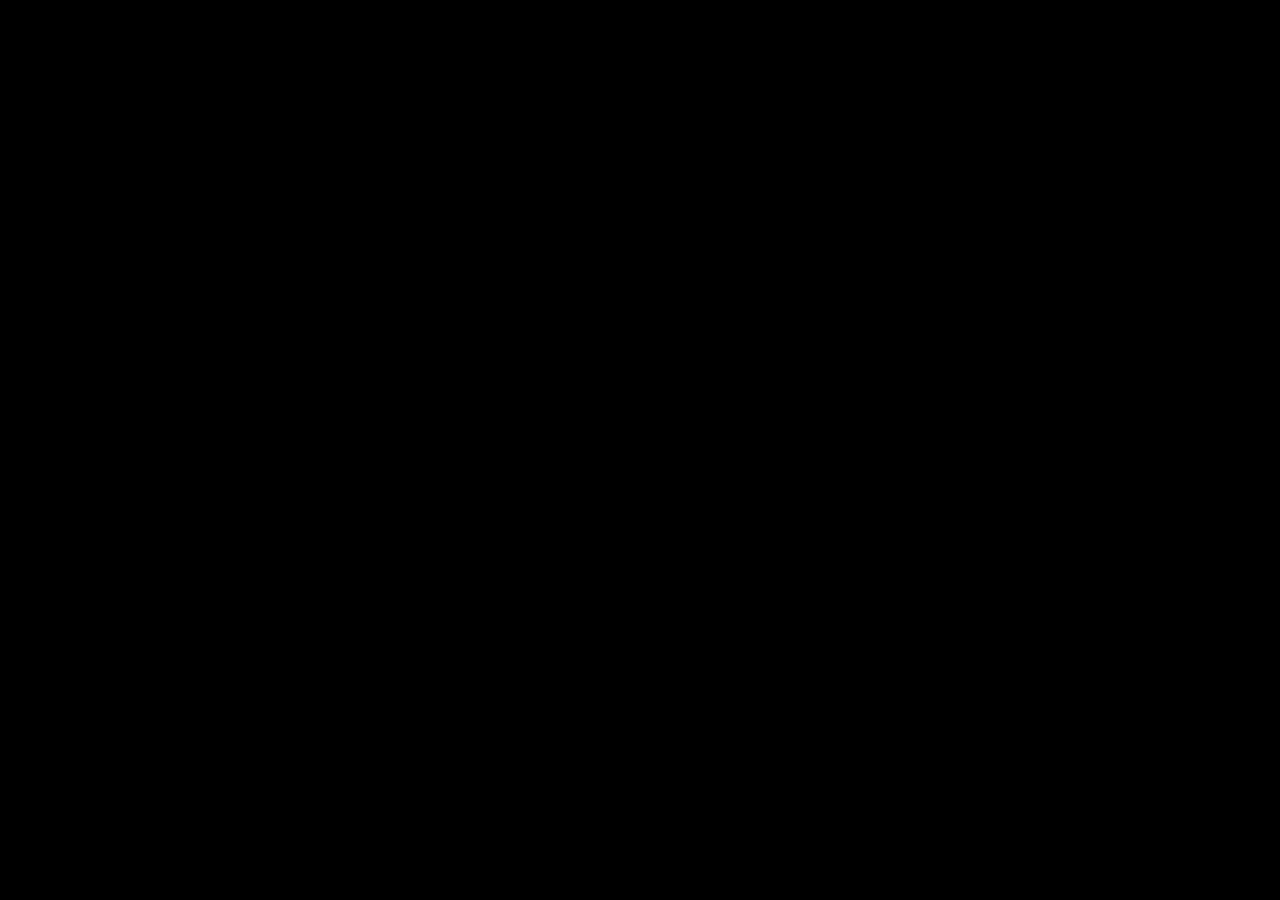
==== index.html @ c1ab7d1c "about & contact pages" ====
<!DOCTYPE html>
<html lang="en">

<head>
  <meta charset="UTF-8" />
  <meta name="viewport" content="width=device-width, initial-scale=1.0" />
  <title>Mel Usine</title>
  <link rel="stylesheet" href="style.css" />
</head>

<body class="black">
  <main class="home">
    <img src="public/contact.jpg" alt="" class="preload" onload="document.body.classList.add('bg-loaded')">
    <header>
      <h1 style="display:none;">mel usine</h1>
      <nav>
        <ul>
          <li>
            <a href="/" title="go to home page">home</a>
          </li>
          <li>
            <a href="/about" title="go to about page">about</a>
          </li>
          <li>
            <a href="/contact" title="go to contact page">contact</a>
          </li>
        </ul>
      </nav>
    </header>

    <div class="footer">
      <?xml version="1.0" encoding="UTF-8"?>
      <svg id="Layer_1" data-name="Layer 1" xmlns="http://www.w3.org/2000/svg" viewBox="0 0 1180.61792 391.07813">
        <path
          d="M0,384.17466c7.18132-.64318,11.96657-1.84035,14.36092-3.59152,3.68242-2.66877,5.52448-8.00802,5.52448-16.01775v-71.39466c0-6.81084-.89702-11.27537-2.69278-13.39357s-4.76468-3.17645-8.90675-3.17645c-1.93297,0-3.38398.09262-4.34961.27614-.96734.18524-2.09591.50597-3.38398.96563v-4.83328l9.9427-3.31366c3.5898-1.19546,9.48133-3.35997,17.67629-6.49011,8.19154-3.12843,12.51885-4.69607,12.98022-4.69607.45966,0,.7358.23154.82842.6912.0909.46137.13893,1.3361.13893,2.62417v18.64192c9.11257-8.28587,16.98509-14.01617,23.61241-17.19262,6.62904-3.17645,13.4416-4.76468,20.43768-4.76468,9.48133,0,17.0314,3.22447,22.6485,9.66656,2.94491,3.50061,5.38556,8.24128,7.31853,14.2237,6.81084-6.90346,12.74868-12.01288,17.8135-15.32826,8.74553-5.70629,17.67629-8.56201,26.79058-8.56201,14.82058,0,24.71697,6.03217,29.68917,18.09136,2.85229,6.81427,4.281,17.58539,4.281,32.31335v57.30817c0,6.53814,1.4493,10.97865,4.34961,13.32497,2.90031,2.34803,8.12293,3.89167,15.673,4.62746v3.5898h-62.27866v-3.86594c8.00973-.7358,13.27866-2.34803,15.81193-4.83328,2.52984-2.48696,3.79733-7.54836,3.79733-15.19105v-59.51728c0-8.92905-.96734-15.51178-2.90031-19.74819-3.40799-7.54664-10.08163-11.32339-20.02433-11.32339-5.98414,0-11.92198,1.98099-17.8135,5.93783-3.40628,2.30344-7.59467,5.98586-12.56687,11.04897v70.70174c0,7.45745,1.31209,13.11915,3.93626,16.9868,2.62417,3.86594,8.16924,5.93783,16.64035,6.21397v3.5898h-63.38493v-3.5898c8.74553-1.10455,14.31461-3.22276,16.70895-6.3529,2.39434-3.12843,3.59152-10.86202,3.59152-23.19906v-38.58907c0-14.14824-.92103-23.88512-2.76138-29.21408-3.03924-9.02167-9.48304-13.53422-19.33312-13.53422-5.6171,0-11.14159,1.54363-16.57174,4.62746-5.43358,3.08555-10.21884,7.11099-14.36092,12.08149v75.53674c0,6.9978,1.21775,11.83108,3.65841,14.49984,2.43894,2.6722,7.75589,4.05289,15.95086,4.14379v3.5898H0v-3.5898Z" />
        <path
          d="M308.64221,271.69711c9.75575,8.97707,14.63705,21.70517,14.63705,38.18258h-87.68855c.91932,21.3124,5.7526,36.83619,14.49984,46.57307,8.74553,9.73517,19.10158,14.60275,31.06987,14.60275,9.66656,0,17.81522-2.52469,24.44254-7.57751,6.62904-5.0511,12.75039-12.21698,18.3675-21.49592l4.83328,1.65512c-3.77675,11.71273-10.84144,22.54559-21.19749,32.50373-10.35777,9.95985-23.03955,14.93721-38.04537,14.93721-17.30925,0-30.68053-6.53471-40.11555-19.60926-9.43673-13.07113-14.15338-28.12325-14.15338-45.15465,0-18.50471,5.47475-34.47615,16.43281-47.91946,10.95464-13.43988,25.22294-20.16154,42.80833-20.16154,12.98022,0,24.34993,4.48854,34.10911,13.4639ZM242.4959,282.26241c-2.94834,4.97049-5.06483,11.23249-6.3529,18.78085h58.27551c-1.01537-9.20519-2.7631-16.06406-5.24835-20.5766-4.51083-8.10063-12.06091-12.15181-22.64679-12.15181-10.49498,0-18.50471,4.64976-24.02748,13.94757Z" />
        <path
          d="M335.43794,383.89853c8.56029-.82842,14.36092-2.55557,17.39844-5.17974,3.03924-2.62246,4.55714-7.75417,4.55714-15.39686v-134.91509c0-6.07676-.50597-204.14781-1.5179-206.44953-1.84378-3.86765-5.57251-5.80062-11.18618-5.80062-1.28979,0-2.69278.13893-4.2124.41507-1.5179.27614-3.43029.68949-5.7303,1.24177v-4.55714c12.42795-3.31366,27.38745-7.73188,44.88022-13.25636.64318,0,1.03595.27614,1.17316.82842.13893.55228.20753,1.74945.20753,3.59152v359.45427c0,8.00973,1.38069,13.18776,4.14208,15.53579,2.7631,2.34803,8.46939,3.84536,17.12402,4.48854v3.86594h-66.8358v-3.86594Z" />
        <path
          d="M656.53452,259.89176v88.37804c0,6.262.87301,11.2788,2.62417,15.05212,3.40456,6.9978,9.66485,10.49498,18.77913,10.49498,6.26028,0,12.38164-2.0719,18.3675-6.21397,3.40456-2.30001,6.85715-5.47646,10.35605-9.52764v-75.67567c0-7.08698-1.38069-11.73674-4.14208-13.94757-2.7631-2.20911-8.28587-3.54178-16.57174-4.00315v-4.55714h44.60408v97.21618c0,6.262,1.12685,10.56358,3.38398,12.91162,2.2537,2.34803,7.01838,3.38398,14.29231,3.10784v3.86594c-5.06483,1.38069-8.79355,2.41664-11.18618,3.10784-2.39434.68949-6.39921,1.95698-12.0146,3.79733-2.39434.82842-7.64269,2.80941-15.74161,5.93783-.46137,0-.73751-.20753-.82842-.6226-.09262-.41335-.13893-.89702-.13893-1.4493v-22.23344c-6.26028,7.45745-11.96829,12.98194-17.1223,16.57174-7.82621,5.52277-16.11208,8.28587-24.85761,8.28587-8.00973,0-15.55809-2.85743-22.64679-8.5723-7.18132-5.62396-10.77112-15.0727-10.77112-28.34622v-71.75999c0-7.30824-1.56593-12.1964-4.69435-14.6645-2.0273-1.55049-6.3529-2.64647-12.98194-3.28793v-3.86594h41.29042Z" />
        <path
          d="M763.2852,344.26493h4.55714c2.11134,10.49498,4.9602,18.55273,8.54143,24.16641,6.42837,10.31146,15.8428,15.46719,28.24331,15.46719,6.88631,0,12.32847-1.91067,16.32476-5.73202,3.99629-3.81791,5.99443-8.76783,5.99443-14.84459,0-3.86594-1.15258-7.59467-3.45259-11.18447-2.30344-3.59152-6.3529-7.0887-12.15009-10.49498l-15.46204-8.83815c-11.32168-6.07676-19.65386-12.19812-24.99654-18.3675-5.34268-6.16595-8.01488-13.43988-8.01488-21.81837,0-10.30974,3.68242-18.78085,11.04725-25.40817,7.36484-6.62904,16.61633-9.9427,27.75792-9.9427,4.87787,0,10.23942.92103,16.08635,2.76138,5.84522,1.84207,9.13658,2.76138,9.87409,2.76138,1.65683,0,2.85229-.22811,3.59152-.68949.7358-.45966,1.38069-1.19546,1.93297-2.20911h3.31366l.96734,38.52732h-4.281c-1.84378-8.92905-4.32903-15.88054-7.45745-20.85274-5.70972-9.20347-13.94757-13.80864-24.71868-13.80864-6.44552,0-11.50863,1.98099-15.18933,5.93783-3.68413,3.96027-5.52448,8.61003-5.52448,13.94757,0,8.47111,6.3529,16.01775,19.05699,22.64679l18.22857,9.80549c19.60926,10.68021,29.41304,23.10816,29.41304,37.28384,0,10.86373-4.06661,19.74819-12.20155,26.65165-8.13494,6.90518-18.77227,10.35777-31.912,10.35777-5.51591,0-11.76419-.92103-18.74826-2.7631-6.98407-1.84035-11.12101-2.76138-12.40737-2.76138-1.10455,0-2.06847.39277-2.89517,1.17487-.82842.78211-1.4716,1.72544-1.92954,2.82999h-3.5898v-44.60408Z" />
        <path
          d="M858.43806,383.89853c9.84837-.91932,16.06406-2.60016,18.64192-5.04081,2.57615-2.43894,3.86594-9.04568,3.86594-19.8168v-65.87018c0-5.98243-.41335-10.12622-1.24177-12.42795-1.38241-3.77332-4.281-5.6617-8.70093-5.6617-1.01365,0-2.00158.09262-2.96892.27614-.96563.18524-3.75102.92103-8.35448,2.20911v-4.281l5.93783-1.93297c16.11037-5.24663,27.34286-9.20519,33.69576-11.87567,2.57615-1.10455,4.23298-1.65683,4.97049-1.65683.18352.64489.27614,1.3361.27614,2.0719v99.14915c0,10.49498,1.26406,17.07771,3.79733,19.74819,2.53156,2.67048,8.26186,4.37362,17.19262,5.10942v3.86594h-67.11194v-3.86594ZM880.39364,210.79324c2.62657-2.70161,5.83659-4.11992,9.63016-4.25194,4.01135-.1396,8.02235,1.43047,10.84209,4.28695,2.65872,2.69336,4.02778,5.95583,4.10569,9.78592.07986,3.9263-1.50878,7.81502-4.31863,10.55854-2.78767,2.72186-6.13503,4.08195-10.04046,4.08195-4.60296,0-8.37339-1.80235-11.31132-5.40959-1.72129-2.11343-2.77636-4.75718-2.99261-7.47428-.36177-4.54539.99994-8.40615,4.08509-11.57754Z" />
        <path
          d="M930.94071,383.89853c6.53642-.82842,11.11586-2.46295,13.74003-4.9036,2.62417-2.43722,3.93626-7.89139,3.93626-16.36249v-70.15118c0-5.8435-.55228-9.95471-1.65683-12.33018-1.75116-3.47146-5.34096-5.20718-10.77112-5.20718-.83013,0-1.68084.04631-2.55557.13721-.87644.09262-1.95698.23154-3.24506.41507v-4.83328c3.77332-1.10455,12.70409-3.95856,26.79058-8.56201l12.98022-4.281c.64318,0,1.03595.22983,1.17316.68949.13893.46309.20753,1.10627.20753,1.93468v20.29875c8.45395-7.91711,15.06927-13.34727,19.84767-16.29389,7.16931-4.51083,14.61133-6.76797,22.3312-6.76797,6.24828,0,11.94428,1.79576,17.09143,5.38556,9.92212,6.9978,14.88575,19.47205,14.88575,37.42448v64.48777c0,6.62904,1.32238,11.41601,3.97228,14.36263s7.07841,4.46624,13.28895,4.55714v3.86594h-58.965v-3.86594c6.71823-.91932,11.4143-2.78368,14.08478-5.59309,2.66877-2.80769,4.00487-8.90675,4.00487-18.29718v-58.965c0-7.91711-1.46473-14.47583-4.39592-19.67958-2.92947-5.19861-8.33046-7.8022-16.20127-7.8022-5.40271,0-10.89461,1.84378-16.47912,5.52448-3.11299,2.11821-7.14187,5.6171-12.08492,10.49498v77.33078c0,6.62904,1.4716,11.07127,4.41993,13.32668,2.94491,2.25713,7.59467,3.4766,13.94585,3.66012v3.86594h-60.34569v-3.86594Z" />
        <path
          d="M1160.45638,271.69711c9.75575,8.97707,14.63705,21.70517,14.63705,38.18258h-87.68855c.91932,21.3124,5.7526,36.83619,14.49984,46.57307,8.74553,9.73517,19.10158,14.60275,31.06987,14.60275,9.66656,0,17.81522-2.52469,24.44254-7.57751,6.62904-5.0511,12.75039-12.21698,18.3675-21.49592l4.83328,1.65512c-3.77675,11.71273-10.84144,22.54559-21.19749,32.50373-10.35777,9.95985-23.03955,14.93721-38.04537,14.93721-17.30925,0-30.68053-6.53471-40.11555-19.60926-9.43673-13.07113-14.15338-28.12325-14.15338-45.15465,0-18.50471,5.47475-34.47615,16.43281-47.91946,10.95464-13.43988,25.22294-20.16154,42.80833-20.16154,12.98022,0,24.34993,4.48854,34.10911,13.4639ZM1094.31007,282.26241c-2.94834,4.97049-5.06483,11.23249-6.3529,18.78085h58.27551c-1.01537-9.20519-2.7631-16.06406-5.24835-20.5766-4.51083-8.10063-12.06091-12.15181-22.64679-12.15181-10.49498,0-18.50471,4.64976-24.02748,13.94757Z" />
      </svg>
    </div>
  </main>

  <footer>
  </footer>

</body>

</html>
---- style.css ----
.home {
  background-image: url('public/contact.jpg');
  background-position: bottom 40% right 20%;
  background-repeat: no-repeat;
  background-size: cover;
  height: 100vh;
  width: 100vw;
  opacity: 0;
  transition: opacity 0.5s ease-in;
  z-index: -1;
}
.black {
  background-color: black;
}


/* When image is fully loaded */
body.bg-loaded .home {
  opacity: 1;
}

/* Hidden preloader image */
img.preload {
  display: none;
}

body {
  margin: 0;
}


.about, .contact {
  position: relative;
  padding-bottom: 150px;
}

svg {
  fill: white;
  max-width: 800px;
}

.mel {
  position: absolute;
  left: 0px;
  width: 100px;
  display: block;
  bottom: 50%
}

.usine {
  position: absolute;
  right: 0px;
  width: 141px;
  display: block;
  bottom: 50%
}

* {
  font-family: 'Times New Roman', Times, serif;
  box-sizing: border-box;
}

.footer {
  align-items: center;
  display: flex;
  justify-content: space-between;
  left: 0;
  position: absolute;
  right: 0;
  bottom: 40px;
  width: 60%;
  margin: 0 auto;
}

.pad {
  padding: 10px;
}

nav {
  position: fixed;
  left: 10px;
  top: 10px;
  font-size: 22px;
}

ul {
  margin: 0;
  padding: 0;
  list-style: none;
}

li {
  padding-bottom: 2px;
}

a {
  color: black;
  text-decoration: none;
  transition: 0.5s all;
}

a:hover {
  opacity: 0.6
}

.footer svg * {
  fill: black;
}

.inline {
  display: flex;
  gap: 2px;
  align-items: center;
  justify-content: space-between;
}

.contact-info {
  align-self: center;
}

.contact-photo {
  margin-top: 1rem;
}

.contact-info p {
  font-weight: bold;
  margin: 1px 0;
}

.grid {
  padding: 150px 10px 10px;
}

.tall {
  height: 100vh;
}

.footer-locked svg {
  width: 100%;
  height: auto;
  fill: black;
}

.footer-locked {
  position: fixed;
  bottom: 10px;
  left: 10px;
}

figure {
  margin: 0;
}

figcaption {
  font-size: 12px;
  margin-top: 0.5rem;
  text-align: right;
}

img {
  display: block;
  width: 100%;
  height: auto;
}

.margin-bottom {
  margin-bottom: 2rem;
}

.active {
  position: relative;
}

.active:before {
  content: "•";
  margin-right: 10px;
}

@media (min-width: 860px) {
  .home {
    background-position: bottom 40% center;
  }

  .mel {
    left: 10px;
    width: 230px;
  }

  .usine {
    right: 10px;
    width: 327px;
  }

  .footer {
    /* width: 20%; */
    width: 400px;
  }

  .footer svg {
    fill: white;
  }

  .contact-info {
    left: 30px;
    width: 400px;
  }

  nav {
    left: 30px;
    top: 30px;
  }

  article.grid {
    padding: 30px;
  }

  .grid {
    display: grid;
    grid-template-columns: 1fr 1fr;
    gap: 20px;
    width: 100%;
  }

  .footer-locked {
    bottom: 30px;
    left: 30px;
  }

  .pad {
    padding: 30px;
  }
}
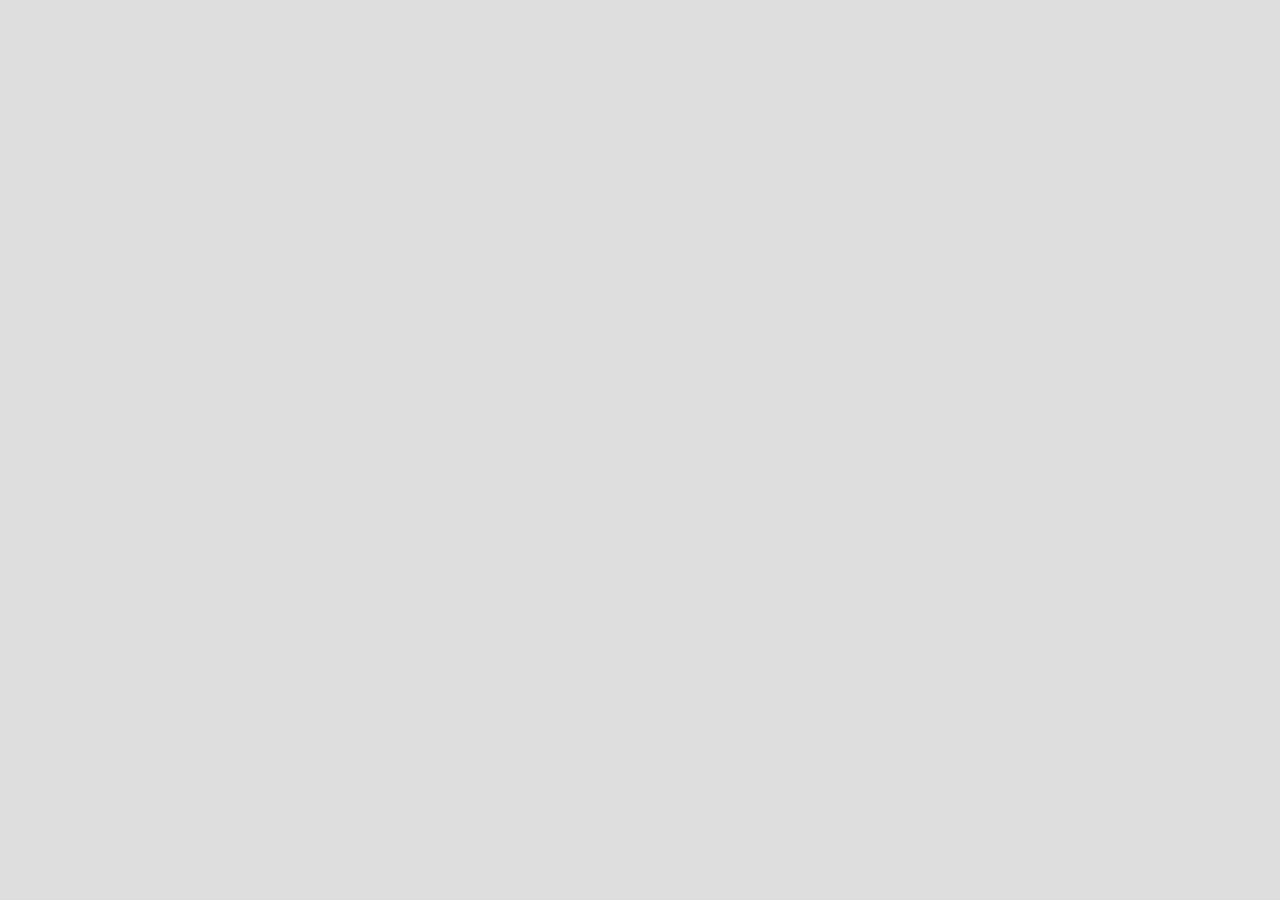
==== commit a561a79c: "add collections page & favicon" ====
--- a/index.html
+++ b/index.html
@@ -5,6 +5,7 @@
   <meta charset="UTF-8" />
   <meta name="viewport" content="width=device-width, initial-scale=1.0" />
   <title>Mel Usine</title>
+  <link rel="short icon" href="public/favicon.ico" />
   <link rel="stylesheet" href="style.css" />
 </head>
 
@@ -17,6 +18,9 @@
         <ul>
           <li>
             <a href="/" title="go to home page">home</a>
+          </li>
+          <li>
+            <a href="/collections" title="go to collections page">collections</a>
           </li>
           <li>
             <a href="/about" title="go to about page">about</a>
--- a/style.css
+++ b/style.css
@@ -10,7 +10,7 @@
   z-index: -1;
 }
 .black {
-  background-color: black;
+  background-color: #DEDEDE;
 }
 
 
@@ -100,7 +100,7 @@
 }
 
 a:hover {
-  opacity: 0.6
+  padding-left: 10px;
 }
 
 .footer svg * {
@@ -176,6 +176,24 @@
   margin-right: 10px;
 }
 
+.italic {
+  font-style: italic;
+}
+
+.coming-soon {
+  /* display: flex;
+  min-height: 50vh;
+  align-items: start;
+  flex-direction: column;
+  justify-content: center; */
+}
+
+.coming-soon h1,
+.coming-soon h2 {
+  font-weight: 200;
+  margin: 0;
+}
+
 @media (min-width: 860px) {
   .home {
     background-position: bottom 40% center;
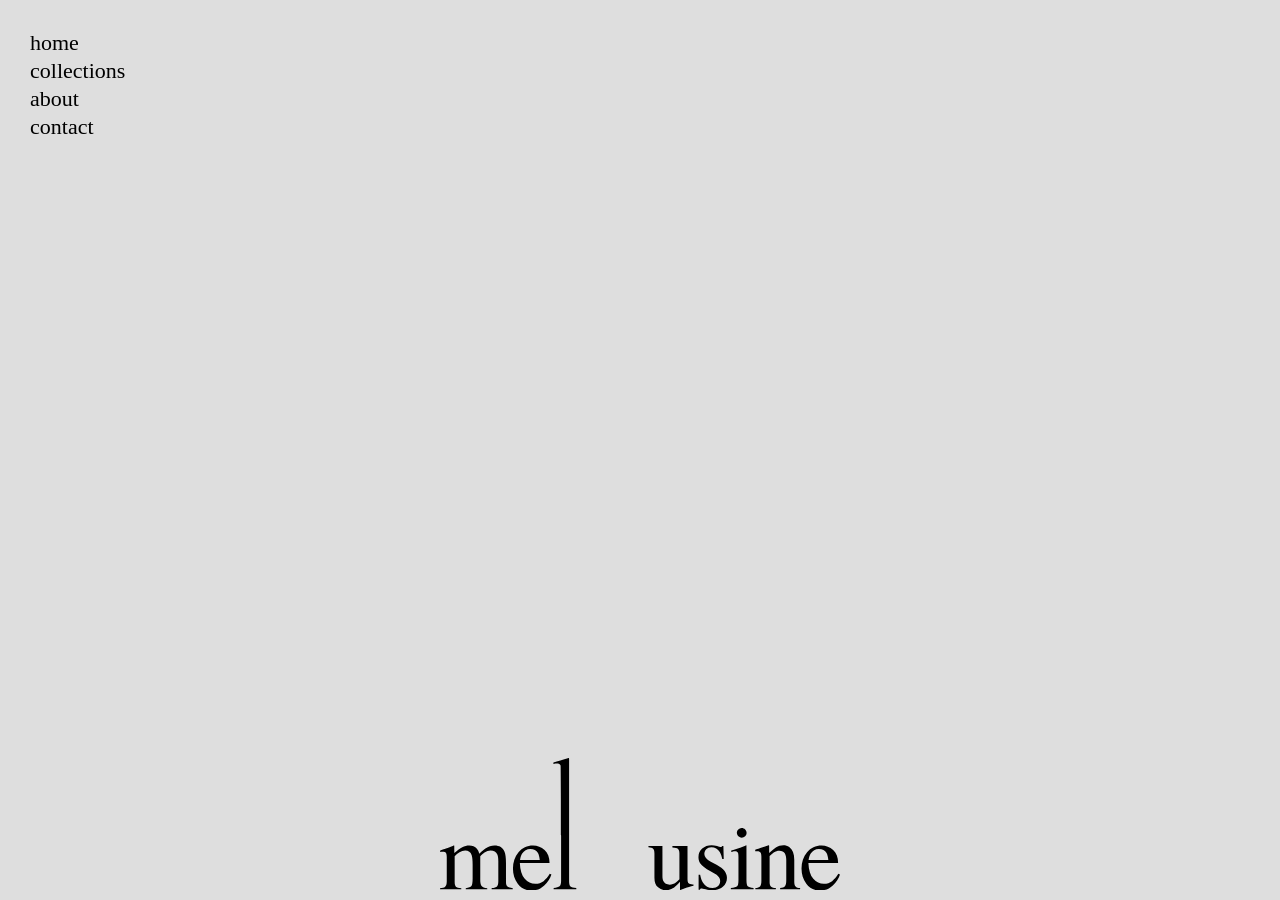
==== commit 03dc7a0c: "tweaks" ====
--- a/index.html
+++ b/index.html
@@ -10,8 +10,10 @@
 </head>
 
 <body class="black">
-  <main class="home">
-    <img src="public/contact.jpg" alt="" class="preload" onload="document.body.classList.add('bg-loaded')">
+  <main>
+    <div class="home">
+      <img src="public/contact.jpg" alt="" class="preload" onload="document.body.classList.add('bg-loaded')">
+    </div>
     <header>
       <h1 style="display:none;">mel usine</h1>
       <nav>
--- a/style.css
+++ b/style.css
@@ -6,13 +6,12 @@
   height: 100vh;
   width: 100vw;
   opacity: 0;
-  transition: opacity 0.5s ease-in;
+  transition: opacity 2s ease-in;
   z-index: -1;
 }
 .black {
   background-color: #DEDEDE;
 }
-
 
 /* When image is fully loaded */
 body.bg-loaded .home {
@@ -27,7 +26,6 @@
 body {
   margin: 0;
 }
-
 
 .about, .contact {
   position: relative;
@@ -64,12 +62,13 @@
   align-items: center;
   display: flex;
   justify-content: space-between;
-  left: 0;
-  position: absolute;
-  right: 0;
-  bottom: 40px;
-  width: 60%;
+  position: fixed;
+  width: 80%;
   margin: 0 auto;
+
+  position: fixed;
+  bottom: 10px;
+  left: 10px;
 }
 
 .pad {
@@ -101,6 +100,10 @@
 
 a:hover {
   padding-left: 10px;
+}
+
+.active:hover {
+  padding-left: 0;
 }
 
 .footer svg * {
@@ -112,6 +115,7 @@
   gap: 2px;
   align-items: center;
   justify-content: space-between;
+  width: 250px;
 }
 
 .contact-info {
@@ -119,7 +123,7 @@
 }
 
 .contact-photo {
-  margin-top: 1rem;
+  margin-top: 2.5rem;
 }
 
 .contact-info p {
@@ -180,12 +184,8 @@
   font-style: italic;
 }
 
-.coming-soon {
-  /* display: flex;
-  min-height: 50vh;
-  align-items: start;
-  flex-direction: column;
-  justify-content: center; */
+.coming-soon figure {
+  margin-bottom: 2rem;
 }
 
 .coming-soon h1,
@@ -194,11 +194,23 @@
   margin: 0;
 }
 
+.subnav {
+  display: block;
+  font-size: 18px;
+  font-style: italic;
+  margin-top: 5px;
+  margin-left: 20px;
+}
+
 @media (min-width: 860px) {
   .home {
     background-position: bottom 40% center;
   }
 
+  .inline {
+    width: auto;
+  }
+
   .mel {
     left: 10px;
     width: 230px;
@@ -212,6 +224,8 @@
   .footer {
     /* width: 20%; */
     width: 400px;
+    left: 0;
+    right: 0;
   }
 
   .footer svg {
@@ -247,4 +261,8 @@
   .pad {
     padding: 30px;
   }
+
+  .contact-photo {
+    margin-top: 0;
+  }
 }
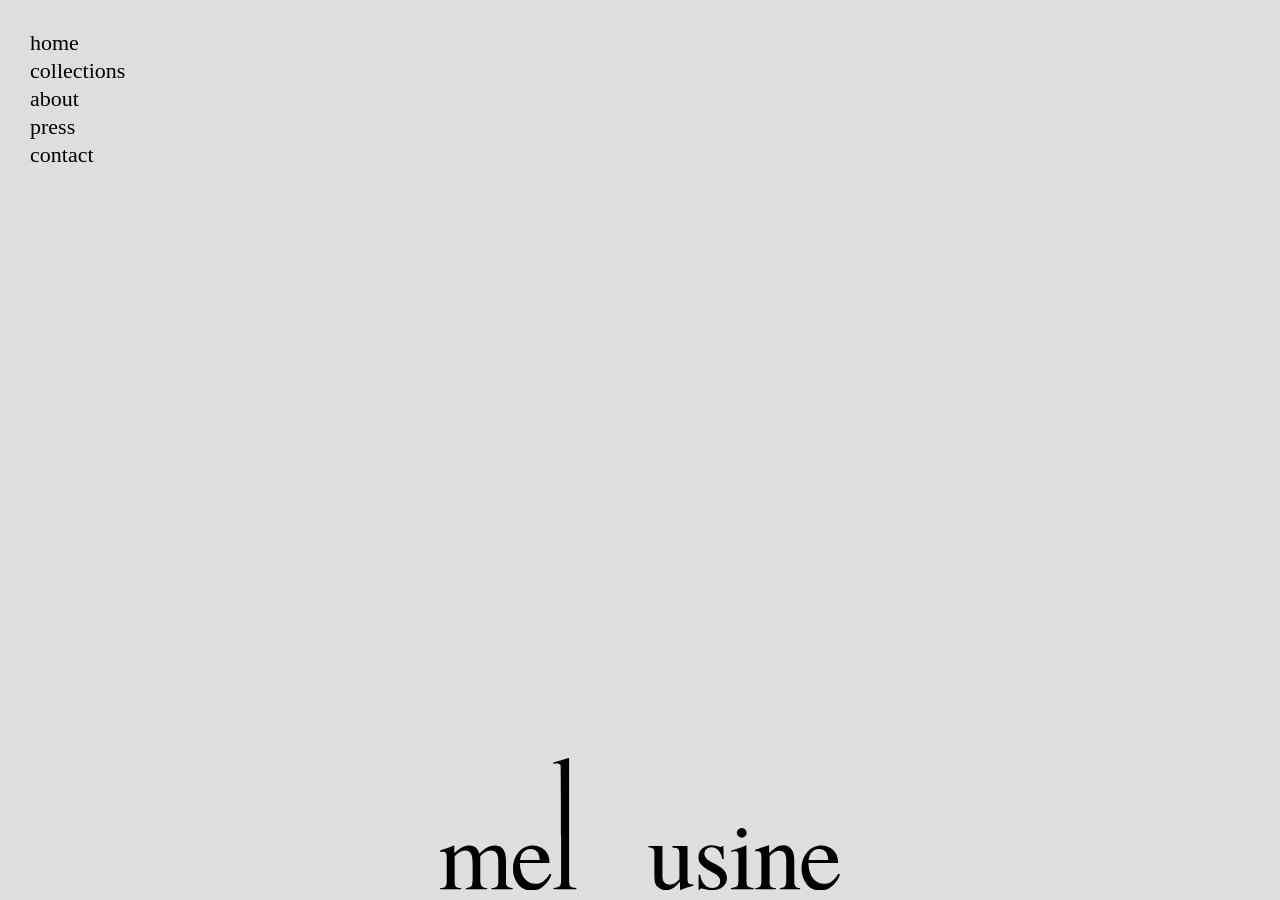
==== commit 90a0db3c: "add press page;" ====
--- a/index.html
+++ b/index.html
@@ -26,6 +26,9 @@
           </li>
           <li>
             <a href="/about" title="go to about page">about</a>
+          </li>
+          <li>
+            <a href="/press" title="go to press page">press</a>
           </li>
           <li>
             <a href="/contact" title="go to contact page">contact</a>
--- a/style.css
+++ b/style.css
@@ -173,11 +173,19 @@
 
 .active {
   position: relative;
+  padding-left: 15px;
 }
 
 .active:before {
-  content: "•";
-  margin-right: 10px;
+  content: "";
+  display: block;
+  position: absolute;
+  left: 0px;
+  top: 13px;
+  width: 9px;
+  height: 1px;
+  background-color: #000000;
+  border-radius: 1px;
 }
 
 .italic {
@@ -198,8 +206,11 @@
   display: block;
   font-size: 18px;
   font-style: italic;
-  margin-top: 5px;
-  margin-left: 20px;
+  margin: 5px 20px 5px;
+}
+
+.pad-top {
+  padding-top: 1rem;
 }
 
 @media (min-width: 860px) {
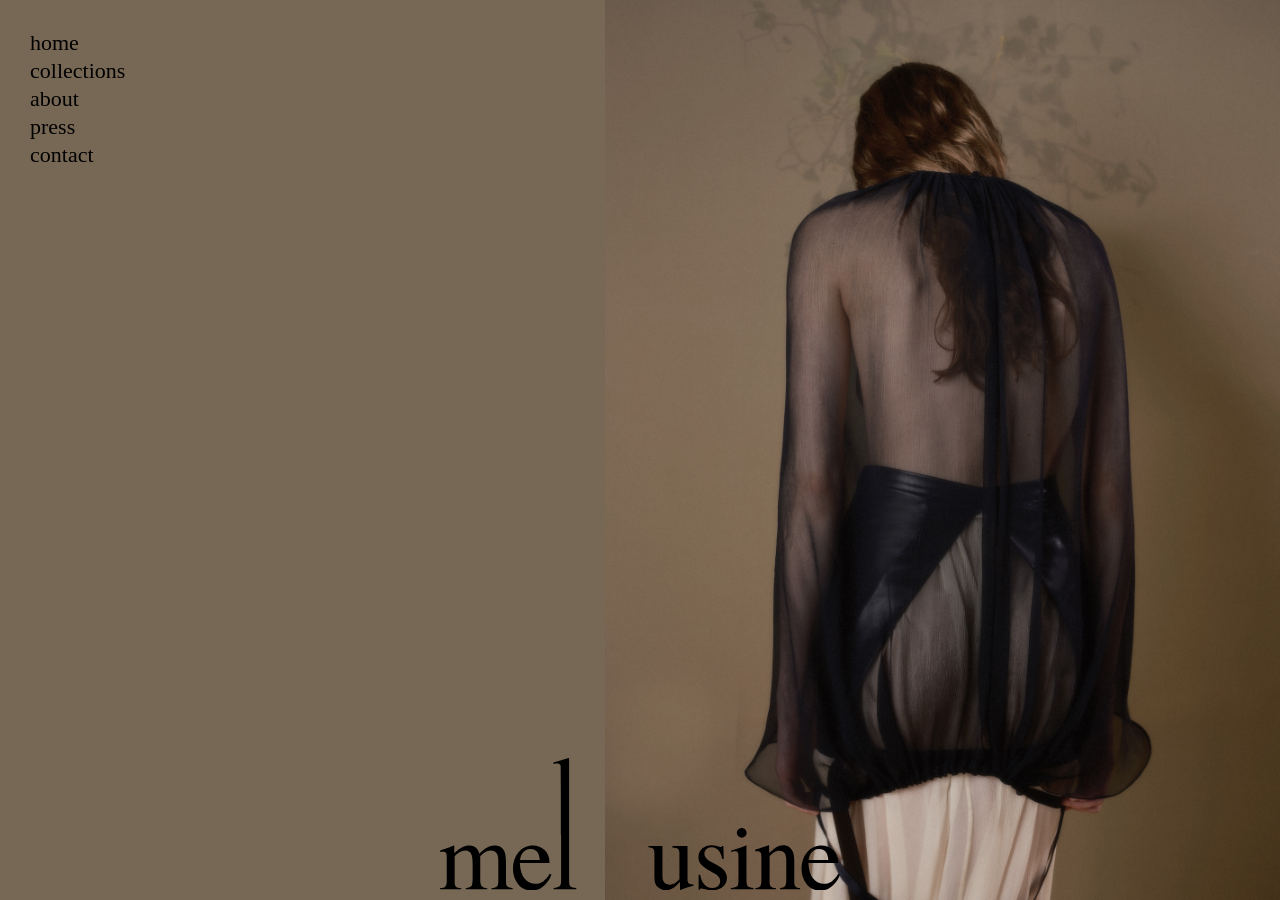
==== commit 2b84a2a6: "fall winter press & collection" ====
--- a/index.html
+++ b/index.html
@@ -12,7 +12,7 @@
 <body class="black">
   <main>
     <div class="home">
-      <img src="public/contact.jpg" alt="" class="preload" onload="document.body.classList.add('bg-loaded')">
+      <img src="public/SHOT_17_090.jpg" alt="" class="preload" onload="document.body.classList.add('bg-loaded')">
     </div>
     <header>
       <h1 style="display:none;">mel usine</h1>
@@ -22,13 +22,13 @@
             <a href="/" title="go to home page">home</a>
           </li>
           <li>
-            <a href="/collections" title="go to collections page">collections</a>
+            <a href="/collections/fall-winter-2026" title="go to collections page">collections</a>
           </li>
           <li>
             <a href="/about" title="go to about page">about</a>
           </li>
           <li>
-            <a href="/press" title="go to press page">press</a>
+            <a href="/press/2026" title="go to press page">press</a>
           </li>
           <li>
             <a href="/contact" title="go to contact page">contact</a>
--- a/style.css
+++ b/style.css
@@ -1,14 +1,16 @@
 .home {
-  background-image: url('public/contact.jpg');
+  background-color: #776855;
+  background-image: url('public/SHOT_17_090.jpg');
   background-position: bottom 40% right 20%;
   background-repeat: no-repeat;
-  background-size: cover;
+  background-size: contain;
   height: 100vh;
   width: 100vw;
   opacity: 0;
   transition: opacity 2s ease-in;
   z-index: -1;
 }
+
 .black {
   background-color: #DEDEDE;
 }
@@ -27,7 +29,8 @@
   margin: 0;
 }
 
-.about, .contact {
+.about,
+.contact {
   position: relative;
   padding-bottom: 150px;
 }
@@ -215,7 +218,7 @@
 
 @media (min-width: 860px) {
   .home {
-    background-position: bottom 40% center;
+    background-position: bottom 40% right;
   }
 
   .inline {
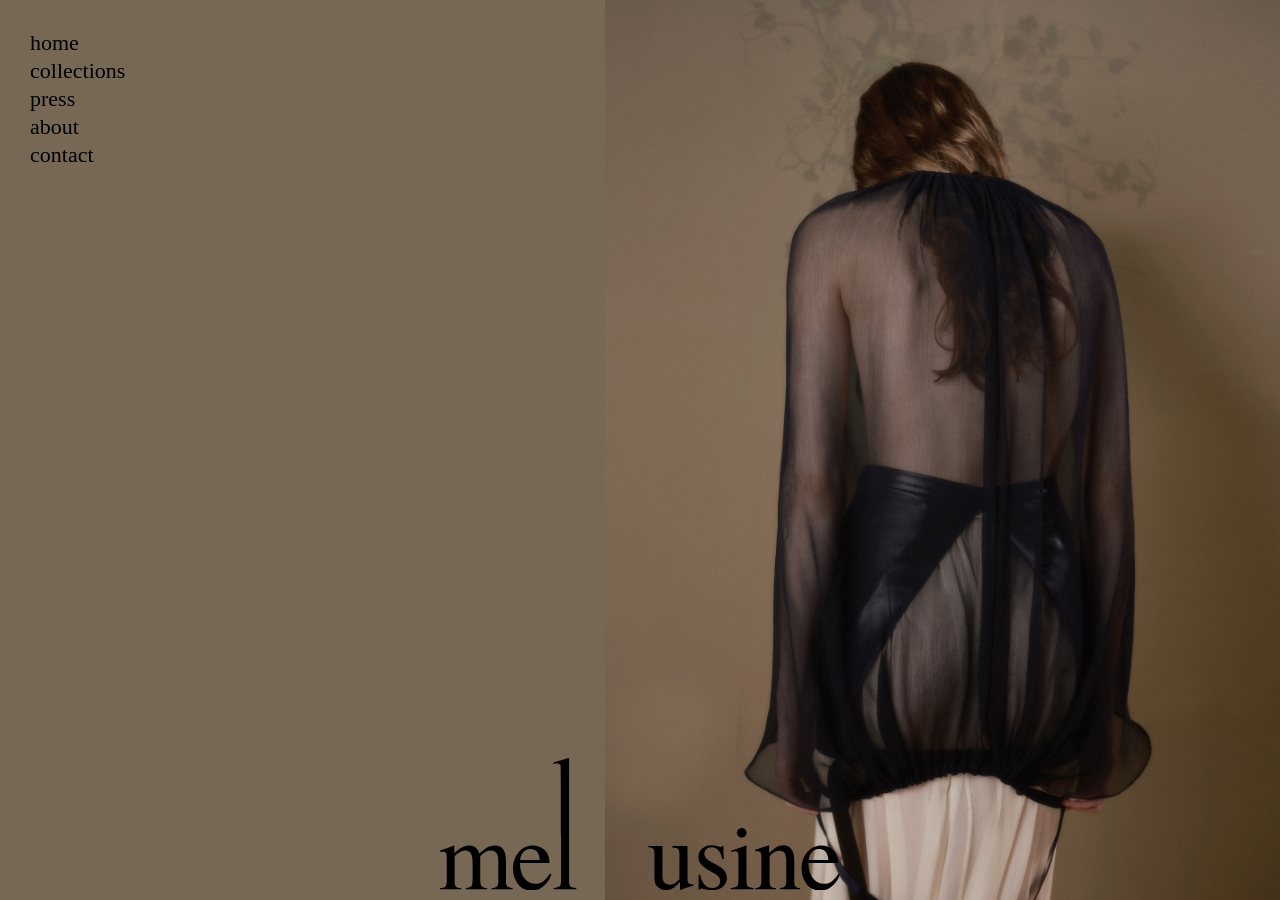
==== commit 8e4780a2: "nav updates" ====
--- a/index.html
+++ b/index.html
@@ -25,10 +25,10 @@
             <a href="/collections/fall-winter-2026" title="go to collections page">collections</a>
           </li>
           <li>
-            <a href="/about" title="go to about page">about</a>
+            <a href="/press/2026" title="go to press page">press</a>
           </li>
           <li>
-            <a href="/press/2026" title="go to press page">press</a>
+            <a href="/about" title="go to about page">about</a>
           </li>
           <li>
             <a href="/contact" title="go to contact page">contact</a>
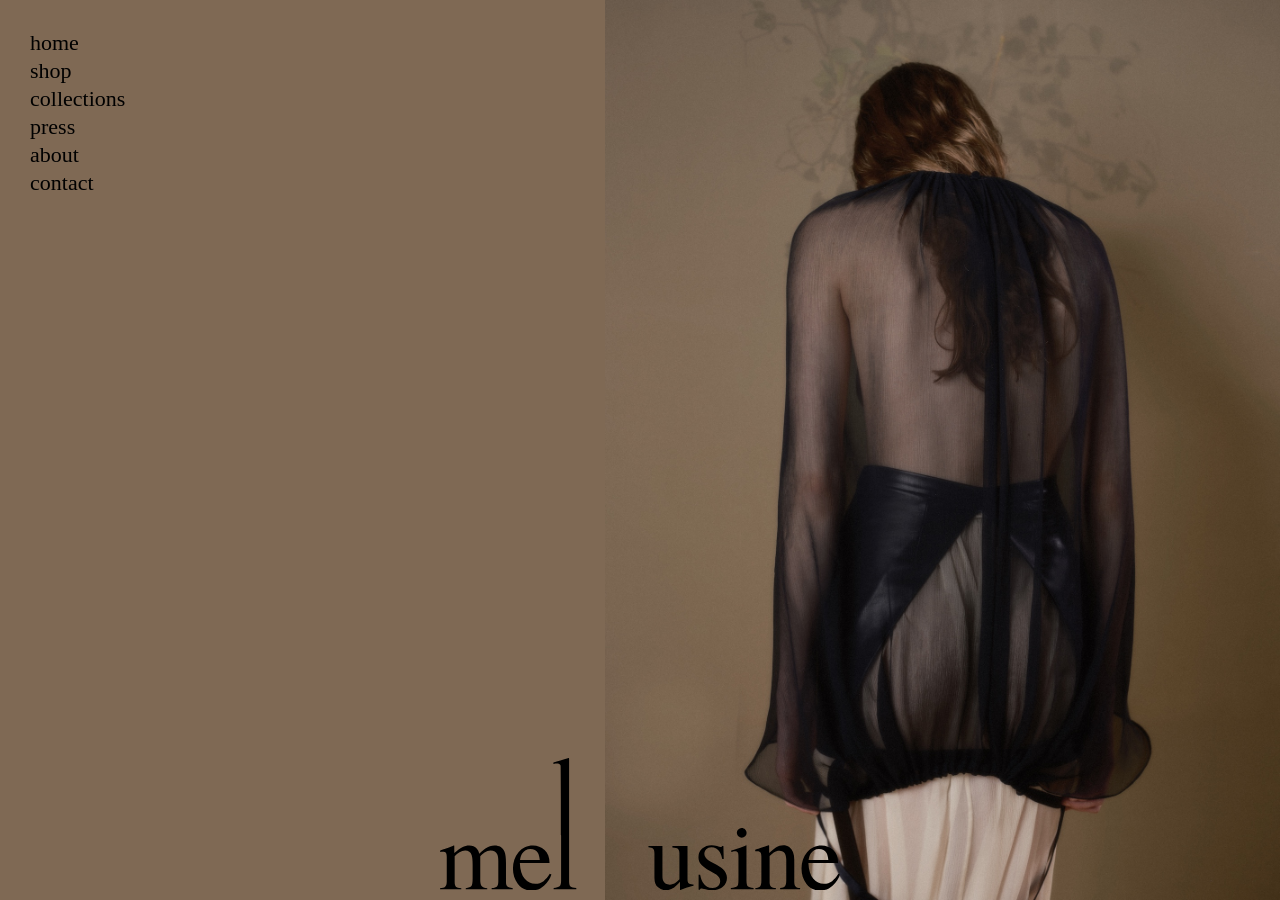
==== commit 27e42739: "add shop link" ====
--- a/index.html
+++ b/index.html
@@ -20,6 +20,10 @@
         <ul>
           <li>
             <a href="/" title="go to home page">home</a>
+          </li>
+          <li>
+            <a href="https://shop.mel-usine.com/" title="go to shop page" target="_blank"
+              rel="noopener noreferrer">shop</a>
           </li>
           <li>
             <a href="/collections/fall-winter-2026" title="go to collections page">collections</a>
--- a/style.css
+++ b/style.css
@@ -1,5 +1,5 @@
 .home {
-  background-color: #776855;
+  background-color: #7f6954;
   background-image: url('public/SHOT_17_090.jpg');
   background-position: bottom 40% right 20%;
   background-repeat: no-repeat;
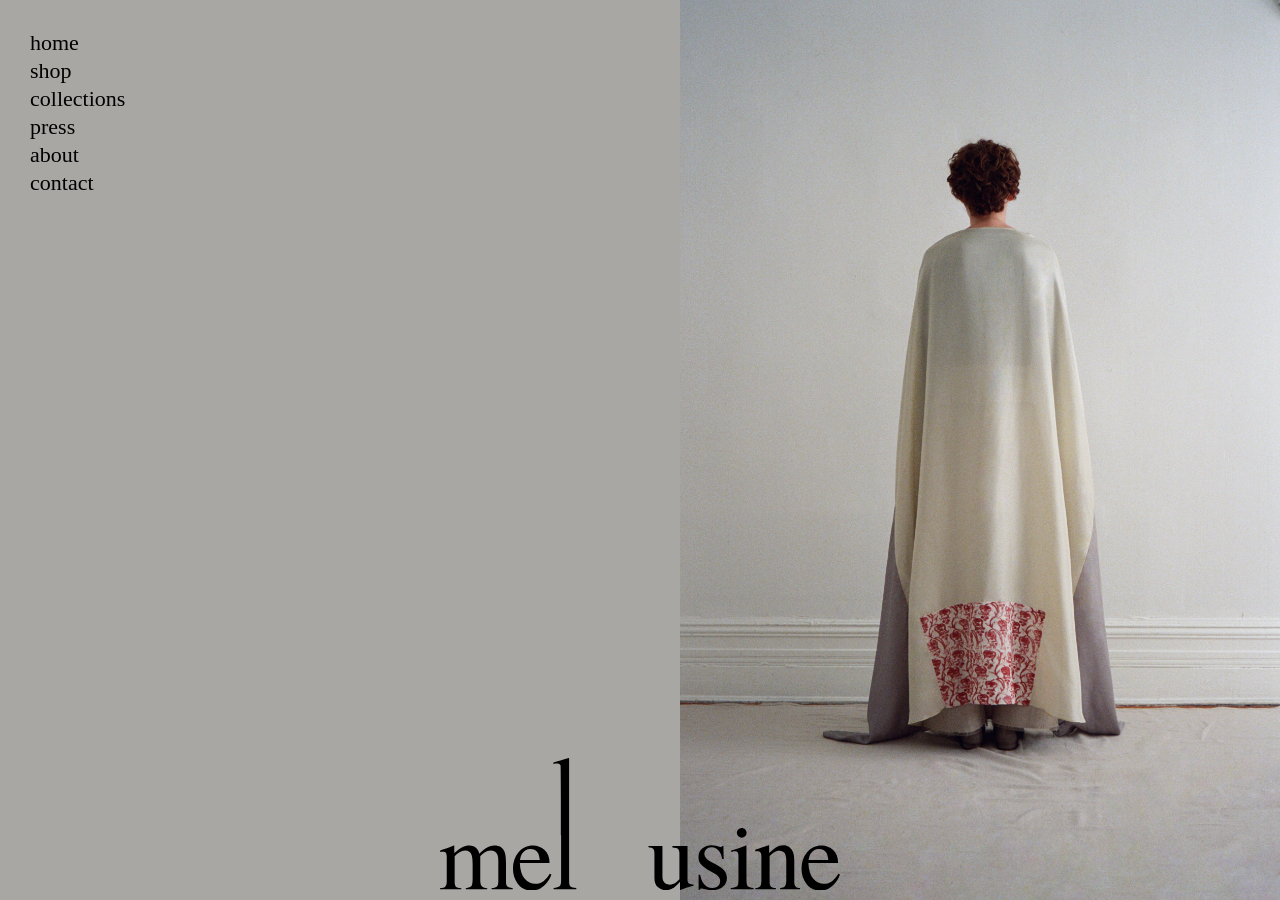
==== commit 8d1fcc99: "add new collection and update bg" ====
--- a/index.html
+++ b/index.html
@@ -12,7 +12,8 @@
 <body class="black">
   <main>
     <div class="home">
-      <img src="public/SHOT_17_090.jpg" alt="" class="preload" onload="document.body.classList.add('bg-loaded')">
+      <img src="public/spring-summer-2027/16.jpg" alt="" class="preload"
+        onload="document.body.classList.add('bg-loaded')">
     </div>
     <header>
       <h1 style="display:none;">mel usine</h1>
@@ -26,7 +27,7 @@
               rel="noopener noreferrer">shop</a>
           </li>
           <li>
-            <a href="/collections/fall-winter-2026" title="go to collections page">collections</a>
+            <a href="/collections/spring-summer-2027" title="go to collections page">collections</a>
           </li>
           <li>
             <a href="/press/2026" title="go to press page">press</a>
--- a/style.css
+++ b/style.css
@@ -1,6 +1,6 @@
 .home {
-  background-color: #7f6954;
-  background-image: url('public/SHOT_17_090.jpg');
+  background-color: #a8a7a4;
+  background-image: url('public/spring-summer-2027/16.jpg');
   background-position: bottom 40% right 20%;
   background-repeat: no-repeat;
   background-size: contain;
@@ -109,6 +109,10 @@
   padding-left: 0;
 }
 
+.images:hover {
+  padding-left: 0;
+}
+
 .footer svg * {
   fill: black;
 }
@@ -135,7 +139,7 @@
 }
 
 .grid {
-  padding: 150px 10px 10px;
+  padding: 300px 10px 10px;
 }
 
 .tall {
@@ -216,6 +220,11 @@
   padding-top: 1rem;
 }
 
+.images {
+  display: grid;
+  grid-gap: 0.5rem;
+}
+
 @media (min-width: 860px) {
   .home {
     background-position: bottom 40% right;
@@ -265,6 +274,7 @@
     grid-template-columns: 1fr 1fr;
     gap: 20px;
     width: 100%;
+    padding: 150px 10px 10px;
   }
 
   .footer-locked {
